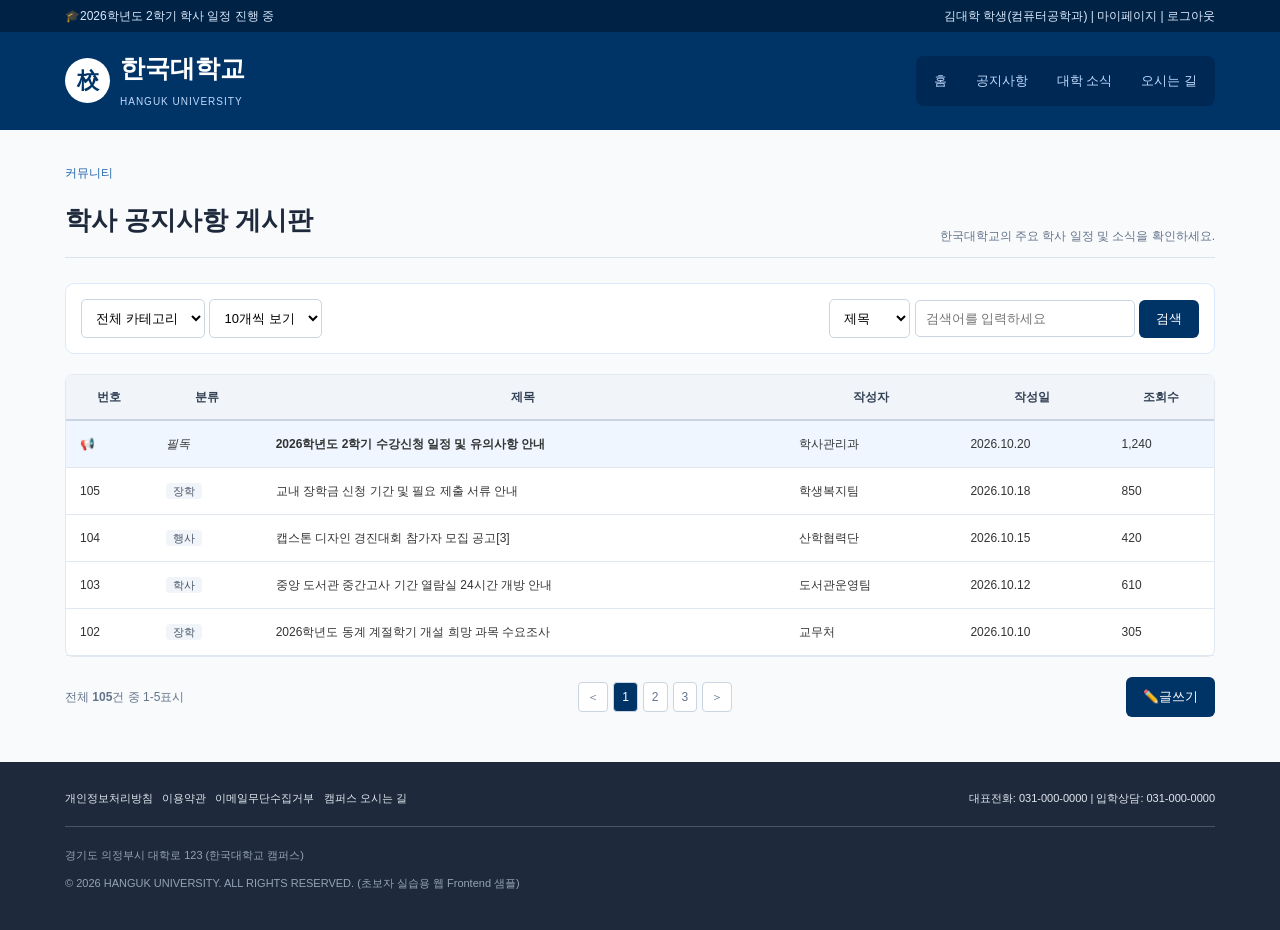
==== board.html @ 86bb25e1 "게시판 디자인완성" ====
<!DOCTYPE html>
<html lang="en">
<head>
    <meta charset="UTF-8">
    <meta name="viewport" content="width=device-width, initial-scale=1.0">
    <link rel="stylesheet" href="css/style.css">
    <title>한국대학교_main</title>
</head>
<body>
    <div class="top">
        <div class="wrap topin">
            <span>🎓2026학년도 2학기 학사 일정 진행 중</span>
            <span>김대학 학생(컴퓨터공학과) | 마이페이지 | 로그아웃</span>
        </div>
    </div>
    <header>
        <div class="wrap headin">
            <a href="index.html" class="logo">
                <span class="mark">校</span>
            <span>
                <b>한국대학교</b>
                <small>HANGUK UNIVERSITY</small>
            </span>
        </a>
        <nav>
            <a href="index.html">홈</a>
            <a href="board.html">공지사항</a>
            <a href="#">대학 소식</a>
            <a href="#">오시는 길</a>
        </nav>
        </div>
    </header>  

    <main class="wrap main">
        <div class="pagetitle">
            <div>
                <small>커뮤니티</small>
                <h1>학사 공지사항 게시판</h1>
            </div>
            <p>한국대학교의 주요 학사 일정 및 소식을 확인하세요.</p>
        </div>
        <div class="search">
            <div>
                <select>
                    <option>전체 카테고리</option>
                    <option>학사</option>
                    <option>장학</option>
                    <option>행사</option>
                </select>
                <select>
                    <option>10개씩 보기</option>
                    <option>20개씩 보기</option>
                </select>
            </div>
            <div>    
                <select>
                    <option>제목</option>
                    <option>작성자</option>
                </select>
                <input type="text" placeholder="검색어를 입력하세요">
                <button class="btn navy-btn">검색</button>
            </div>
        </div>
        <div class="tablebox">
            <table>
            <thead>
            <tr>
                <th>번호</th>
                <th>분류</th>
                <th>제목</th>
                <th>작성자</th>
                <th>작성일</th>
                <th>조회수</th>
            </tr>
        </thead>
        <tbody>
            <tr class="pinned">
                <td>📢</td>
                <td><em>필독</em></td>
                <td><a href="view.html"><b>2026학년도 2학기 수강신청 일정 및 유의사항 안내</b></a></td>
                <td>학사관리과</td>
                <td>2026.10.20</td>
                <td>1,240</td>
            </tr>
            <tr>
                <td>105</td>
                <td><label>장학</label></td>
                <td><a href="view.html">교내 장학금 신청 기간 및 필요 제출 서류 안내</a></td>
                <td>학생복지팀</td>
                <td>2026.10.18</td>
                <td>850</td>
            </tr>
            <tr>
                <td>104</td>
                <td><label>행사</label></td>
                <td><a href="view.html">캡스톤 디자인 경진대회 참가자 모집 공고<span>[3]</span></a></td>
                <td>산학협력단</td>
                <td>2026.10.15</td>
                <td>420</td>
            </tr>
            <tr>
                <td>103</td>
                <td><label>학사</label></td>
                <td><a href="view.html">중앙 도서관 중간고사 기간 열람실 24시간 개방 안내</a></td>
                <td>도서관운영팀</td>
                <td>2026.10.12</td>
                <td>610</td>
            </tr>
            <tr>
                <td>102</td>
                <td><label>장학</label></td>
                <td><a href="view.html">2026학년도 동계 계절학기 개설 희망 과목 수요조사</a></td>
                <td>교무처</td>
                <td>2026.10.10</td>
                <td>305</td>
            </tr>
        </tbody>
        </table>
        </div>
        <div class="borderbtn">
            <span>전체 <b>105</b>건 중 1-5표시</span>
            <div class="pages">
                <a href="#">＜</a>
                <a href="#" class="selected">1</a>
                <a href="#">2</a>
                <a href="#">3</a>
                <a href="#">＞</a>
            </div>
            <a href="write.html" class="btn navy-btn">✏️글쓰기</a>
        </div>
    </main>
      
    <footer>
        <div class="wrap">
            <div class="footerlink">
               개인정보처리방침&nbsp;&nbsp; 이용약관&nbsp;&nbsp; 이메일무단수집거부&nbsp;&nbsp; 캠퍼스 오시는 길
               <span>대표전화: 031-000-0000 | 입학상담: 031-000-0000</span>
            </div>
            <p>경기도 의정부시 대학로 123 (한국대학교 캠퍼스)</p>
            <p>© 2026 HANGUK UNIVERSITY. ALL RIGHTS RESERVED. (초보자 실습용 웹 Frontend 샘플)</p>
        </div>

    </footer>
</body>
</html>
---- css/style.css ----
/*공통 기본설정*/
*{
    box-sizing: border-box;
}
body{
    margin: 0;
    font-family: Arial,"맑은 고딕",sans-serif;
    color: #333;
    background-color: #f8fafc;
    line-height: 1.5;
}
a{
    color: inherit;
    text-decoration: none;
}
a:hover{
    text-decoration: underline;
}
.wrap{
    max-width: 1150px;
    margin: 0 auto;
}

/*top 디자인*/
.top{
    background-color: #002244;
    color:#dbeafe;
    font-size: 12px;
    padding: 7px 0;
}
.topin{
    display: flex;
    justify-content: space-between;
    gap:10px;
}
/*헤더 디자인*/
.headin{
    display: flex;
    justify-content: space-between;
    gap: 20px;
    align-items: center;
    padding: 18px 0;
}
header{
    background-color: #003366;
    color: white;
}
.logo{
    display: flex;
    gap: 10px;
    align-items: center;
}
.mark{
    display: flex;
    justify-content: center;
    align-items: center;
    width: 45px;
    height: 45px;

    border-radius: 50%; /*동그란테두리*/
    background-color: white;
    color: #003366;
    font-size: 22px;
    font-weight: bold;
}
.logo b{
    display: block;
    font-size: 25px;
}
.logo small{
    font-size: 10px;
    color: #bfdbfe;
    letter-spacing : 1px;
}
nav{
    display: flex;
    gap: 5px;
    background-color: #002855;
    font-size: 13px;
    padding: 6px;
    border-radius: 8px;
}
nav a{
    padding: 9px 12px;
    color: #bfdbfe;
}
nav a:hover{
    background-color: #2563a8 ;
    color: white;
    text-decoration: none;
    border-radius: 5px;
}
/*메인디자인*/
.main{
    padding-top: 30px;
    padding-bottom: 45px;
    min-height: 600px;
}
.hero{
    background: linear-gradient(110deg, #002855, #2563a8);
    /*선형 그라디언트*/
    border-radius: 14px;
    color: white;
    padding: 40px;
    position: relative;
}
.pill{
    background-color: #245985;
    border-radius: 20px;
    border: 1px solid #6496c4;
    padding: 4px 12px;
    font-size: 11px;
}
.hero h1{
    font-size: 30px;
}
.hero p{
    margin-top: -10px;
    font-size: 12px;
    color:#dbeafe;
    margin-bottom: 25px;
}
/*공통 버튼 디자인*/
.btn{
    border: 0;
    text-align: center;
    padding: 10px 17px;
    font-family: inherit;
    background-color: orange;
    border-radius: 6px;
    font-size: 13px;
}
.btn:hover{
    text-decoration: none;
    opacity: 0.9;
}
.orange-btn{
    background-color: #e67e22;
    color: white;
}
.white-btn{
    background-color: white;
    color: #003366;
    margin-left: 5px;
}
.navy-btn{
    background-color: #003366;
    color: white;
}
.watermark{
    font-size: 150px;
    opacity: 0.1;
    color:white;
    font-weight: bold;

    position: absolute;
    right: 15px;
    bottom: -40px;
}
.quick{
    display: flex;
    gap:15px
}
.quick a{
    flex: 1;
    border: 1px solid #e2e8f0;
    padding: 18px 10px;
    text-align: center;
    background-color: white;
    border-radius: 10px; 
    margin-top: 27px;
}
.quick a:hover{
    text-decoration: none;
    border: 1px solid #9bb8d4;
}
.quick i{
    display: block;
    font-size: 22px;
    background-color: #eff6ff;
    border-radius: 50%;
    width: 45px;
    height: 45px;
    margin: 0 auto 10px;
    padding-top: 7px;

    font-style: normal;
    
}
.quick b{
    display: block;
    font-size: 12px;
    font-weight: 900;

}
.quick small{
    display: block;
    color:#64748b;
    margin-top: 3px;
    font-size: 10px;

}
.news{
    display: flex;
    gap: 15px;
    margin-top: 27px;
}
.panel{
    flex: 1;
    border: 1px solid #e2e8f0;
    border-radius: 10px;
    padding: 22px;
    background-color: white;
}
.notice-title{
    display: flex;
    justify-content: space-between;
    align-items: center;
    border-bottom: 1px solid #e2e8f0;
    margin-bottom: 15px;
}
.news-title{
    display: flex;
    justify-content: space-between;
    align-items: center;
    border-bottom: 1px solid #e2e8f0;
    margin-bottom: 15px;
}
.notice-title a{ /*더보기+*/
    color: #94a3b8;
    font-size: 12px;
}
.news-title small{
    color: #94a3b8;
    font-size: 11px;
}
.notice-title h2{
    font-size: 15px;
}
.news-title h2{
    font-size: 15px;
}
.notice-content{
    list-style: none;
    margin: 0;
    padding: 0;

}
.notice-content li{
    font-size: 12px;
    display: flex;
    justify-content: space-between;
    gap: 10px;
    align-items: center;
    padding: 8px 0;
}
.notice-content em{
    background-color: #fee2e2;
    border-radius: 4px;
    font-style: none;
    padding: 2px 7px;
    font-size: 9px;
    color: #b91c1c;
}
.notice-content span{
    font-size: 11px;
    color:#64748b;
}
.news-content{
    display: flex;
    gap: 15px;
}
.news-content img{
    border-radius: 7px;
    width: 120px;
    height: 90px;
    object-fit: cover;
}
.news-content b{
    font-size: 12px;
    color:#2563a8

}
.news-content h3{
    font-size: 13px;
    margin: 5px 0;
   
}
.news-content p{
    font-size: 13px;
    color: #64748b;
}
.news-content span{
    font-size: 11px;
    color:#64748b; 
}
footer{
    background-color: #1e293b;
    color: #94a3b8;
    padding: 28px 0;
    font-size: 11px;
}
.footerlink{
    color: #e2e8f0;
    border-bottom: 1px solid #475569;
    padding-bottom: 20px;
    margin-bottom: 20px;
    display: flex;
    justify-content: space-between;
    gap: 12px;
}
.footerlink p{
    margin-top: 5px;
    margin-bottom: 5px;
}

/*게시판 목록디자인*/
.pagetitle{
    border-bottom: 1px solid #dbe2ea;
    display: flex;
    justify-content: space-between;
    margin-bottom: 25px;
    align-items: end;
}
.pagetitle small{
    font-size: 12px;
    color: #2563a8;
}
.pagetitle h1{
    font-size: 26px;
    color: #1e293b;
}
.pagetitle p{
    font-size: 12px;
    color: #64748b;
}
.search{
    background-color: white;
    border: 1px solid #dbeafe;
    display: flex;
    justify-content: space-between;
    text-align: center;
    padding: 15px;
    margin-bottom: 20px;
    border-radius: 9px;
}
select, input{
    font-family: inherit;
    font-size: 13px;
    padding: 10px;
    border: 1px solid #cbd5e1;
    border-radius: 5px;
    background-color: white;
}
.search input{
    width: 220px;
}
.tablebox{
    border: 1px solid #e2e8f0;
    border-radius: 8px;
    background-color: white;
}
table{
    width: 100%;
    border-collapse: collapse;
    font-size: 12px;
}
th{
    background-color: #f1f5f9;
    color: #334155;
    padding: 13px;
    border-bottom: 2px solid #cbd5e1;
}
td{
    padding: 14px;
    border-bottom: 1px solid #e2e8f0;
}
.pinned{
    background-color: #eff6ff;
}
td label{
    padding: 2px 7px;
    background-color: #f1f5f9;
    border-radius: 4px;
    color: #475569;
    font-size: 11px;
}
.td em{
    background-color: #fee2e2;
    border-radius: 4px;
    font-style: none;
    padding: 2px 7px;
    font-size: 12px;
    color: #b91c1c;
}
td:nth-child(3){
    text-align: left;
}
.borderbtn{
    display: flex;
    justify-content: space-between;
    align-items: center;
    font-size: 12px;
    margin-top: 20px;
    color: #64748b;
}
.pages{
    display: flex;
    gap: 5px;

}
.pages a{
    border:1px solid #cbd5e1;
    border-radius: 4px;
    text-align: center;
    padding: 5px 8px;
    background-color: white;
}
.pages .selected{
    background-color: #003366;
    color:white;
}
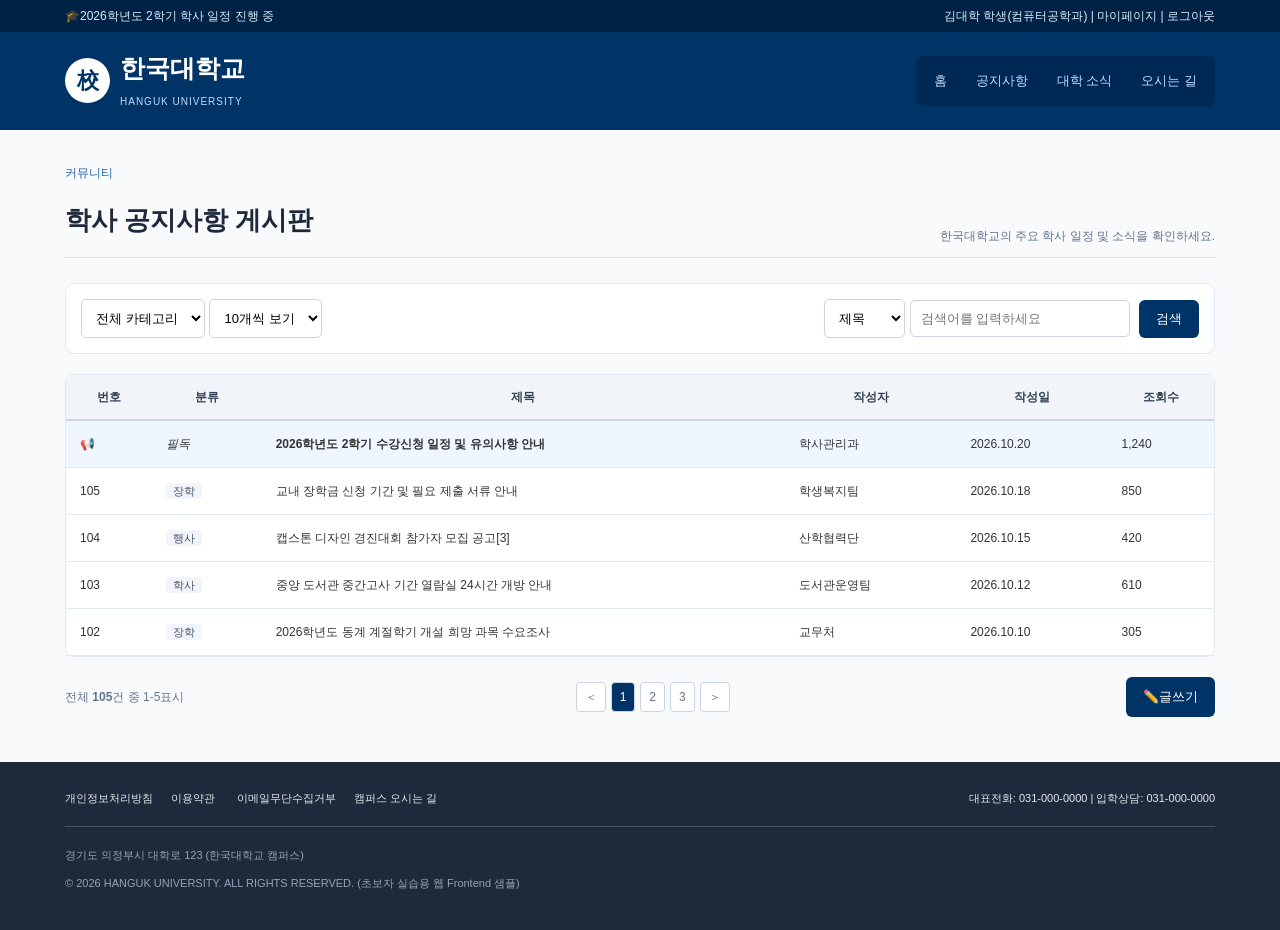
==== commit 6f747dd9: "한국대학교 웹디자인완성(글쓰기)" ====
--- a/board.html
+++ b/board.html
@@ -133,7 +133,8 @@
     <footer>
         <div class="wrap">
             <div class="footerlink">
-               개인정보처리방침&nbsp;&nbsp; 이용약관&nbsp;&nbsp; 이메일무단수집거부&nbsp;&nbsp; 캠퍼스 오시는 길
+              개인정보처리방침&nbsp;&nbsp;&nbsp;&nbsp;&nbsp;&nbsp;이용약관&nbsp;&nbsp;&nbsp;&nbsp;&nbsp;&nbsp;
+                이메일무단수집거부&nbsp;&nbsp;&nbsp;&nbsp;&nbsp;&nbsp;캠퍼스 오시는 길
                <span>대표전화: 031-000-0000 | 입학상담: 031-000-0000</span>
             </div>
             <p>경기도 의정부시 대학로 123 (한국대학교 캠퍼스)</p>
--- a/css/style.css
+++ b/css/style.css
@@ -142,10 +142,12 @@
     background-color: white;
     color: #003366;
     margin-left: 5px;
+    border:1px solid #edeef0;
 }
 .navy-btn{
     background-color: #003366;
     color: white;
+    margin-left: 5px;
 }
 .watermark{
     font-size: 150px;
@@ -421,3 +423,209 @@
     color:white;
 }
 
+/*게시판 글 내용보기 디자인*/
+.back{
+    color: #64748b;
+    font-size: 12px;
+}
+.article{
+    border:1px solid #e2e8f0;
+    background-color: white;
+    border-radius: 10px;
+}
+.articlehead{
+    background-color: #f8fafc;
+    padding: 26px;
+    border-bottom: 1px solid #e2e8f0;
+}
+.articlehead h1{
+    color: #1e293b;
+    font-size: 23px;
+    margin-top: 15px;
+    margin-left: 0;
+    margin-bottom: 20px;
+}
+.articlehead .meta{
+    display: flex;
+    justify-content: space-between;
+    font-size: 11px;
+    color: #64748b;
+    gap:10px;
+    border-top: 1px solid #e2e8f0;
+    padding-top: 12px;    
+}
+.articlehead small{
+    font-size: 11px;
+    color: #94a3b8;
+}
+.articlebody{
+    padding: 30px;
+    min-height: 250px;
+    font-size: 14px;
+    line-height: 2.0;
+}
+.schedule{
+    border: 1px solid #bfdbfe;
+    background-color: #eff6ff;
+    border-radius: 7px;
+    padding: 16px;
+    margin-top: 20px;
+    margin-bottom: 20px;
+}
+.schedule h3{
+    color: #003366;
+    font-size: 15px;
+    margin-top: 0;
+    margin-left: 0;
+}
+.articlebody ul{
+    padding-left: 20px;
+    margin-bottom: 5px; 
+}
+.file-attachment{
+    border-top: 1px solid #e2e8f0;
+    padding: 18px;
+    font-size: 12px;
+    background-color: #f8fafc;
+}
+.file-attachment p{
+    border:1px solid #e2e8f8;
+    border-radius: 5px;
+    display: flex;
+    justify-content: space-between;
+    padding: 12px;
+    background-color: white;
+
+}
+.file-attachment a{
+    font-weight: bold;
+    color: #2563a8;
+}
+
+.file-attachment small{
+     font-size: 11px;
+    color: #94a3b8;
+}
+.comments{
+    padding: 25px;
+    margin-top: 25px;
+    background-color: white;
+    border: 1px solid #e2e8f0;
+    border-radius: 10px;
+}
+.comments h2{
+    font-size: 16px;
+    margin-top: 0;
+    margin-bottom: 15px;
+
+}
+.comments-count{
+    color:#2563a8;
+    font-size: 12px;
+}
+
+.comment{
+    border-bottom: 1px solid #e2e8f0;
+    padding: 15px;
+    font-size: 12px;
+}
+.comment b{
+    color: #334155;
+    display: flex;
+    justify-content: space-between;
+}
+.comment span{
+    color: #94a3b8;
+    font-size: 11px;
+}
+.comment .reply{
+    margin-left: 25px;
+    padding-left: 15px;
+    border-left: 2px solid #bfdbfe;
+    margin-bottom: 20px;
+}
+.comments textarea{
+    width: 100%;
+    border:1px solid #cbd5e1;
+    border-radius: 5px;
+    background-color: white;
+    font-size: 13px;
+    font-family: inherit;
+    padding: 10px;
+    resize: vertical;
+}
+.actions{
+    display: flex;
+    justify-content: flex-end;
+    padding: 20px;
+    margin-top: 20px;
+    border-top:1px solid #e2e8f0;
+}
+
+.write-buttons {
+    text-align: center;
+    margin-top: 20px;
+}
+/*게시판 글쓰기 폼 디자인*/
+.formpanel{
+    background-color: white;
+    border: 1px solid #e2e8f0;
+    border-radius: 10px;
+    padding: 30px;
+}
+.form-row{
+    display: flex;
+    gap: 25px;
+}
+.form-row .field{
+    flex: 100%;
+}
+.field{
+    margin-bottom: 22px;
+}
+.field label{
+    display: block;
+    font-size: 13px;
+    font-weight: bold;
+    color: #334155;
+    margin-bottom: 8px;
+}
+.field .red{
+    color: #dc2626;
+}
+.field input, .field select, .field textarea{
+    width: 100%;
+
+}
+.field textarea{
+    padding: 10px;
+    font-size: 13px;
+    border-radius: 5px;
+    border:1px solid #cbd5e1;
+    background-color: white;
+    font-family: inherit;
+    resize: vertical;
+}
+/*readonly만 선택*/
+.field input[readonly]{
+    background-color: #f1f5f9;
+    color:#64748b;
+}
+.upload{
+    padding: 20px;
+    text-align: center;
+    background-color: #f8fafc;
+    border: 1px dashed #94a3b8;
+    border-radius: 7px;
+}
+.upload p{
+    font-size: 13px;
+    margin-top: 0;
+    margin-bottom: 5px;
+}
+.upload small{
+    font-size: 11px;
+    color: #94a3b8;
+    margin-bottom: 20px;
+}
+
